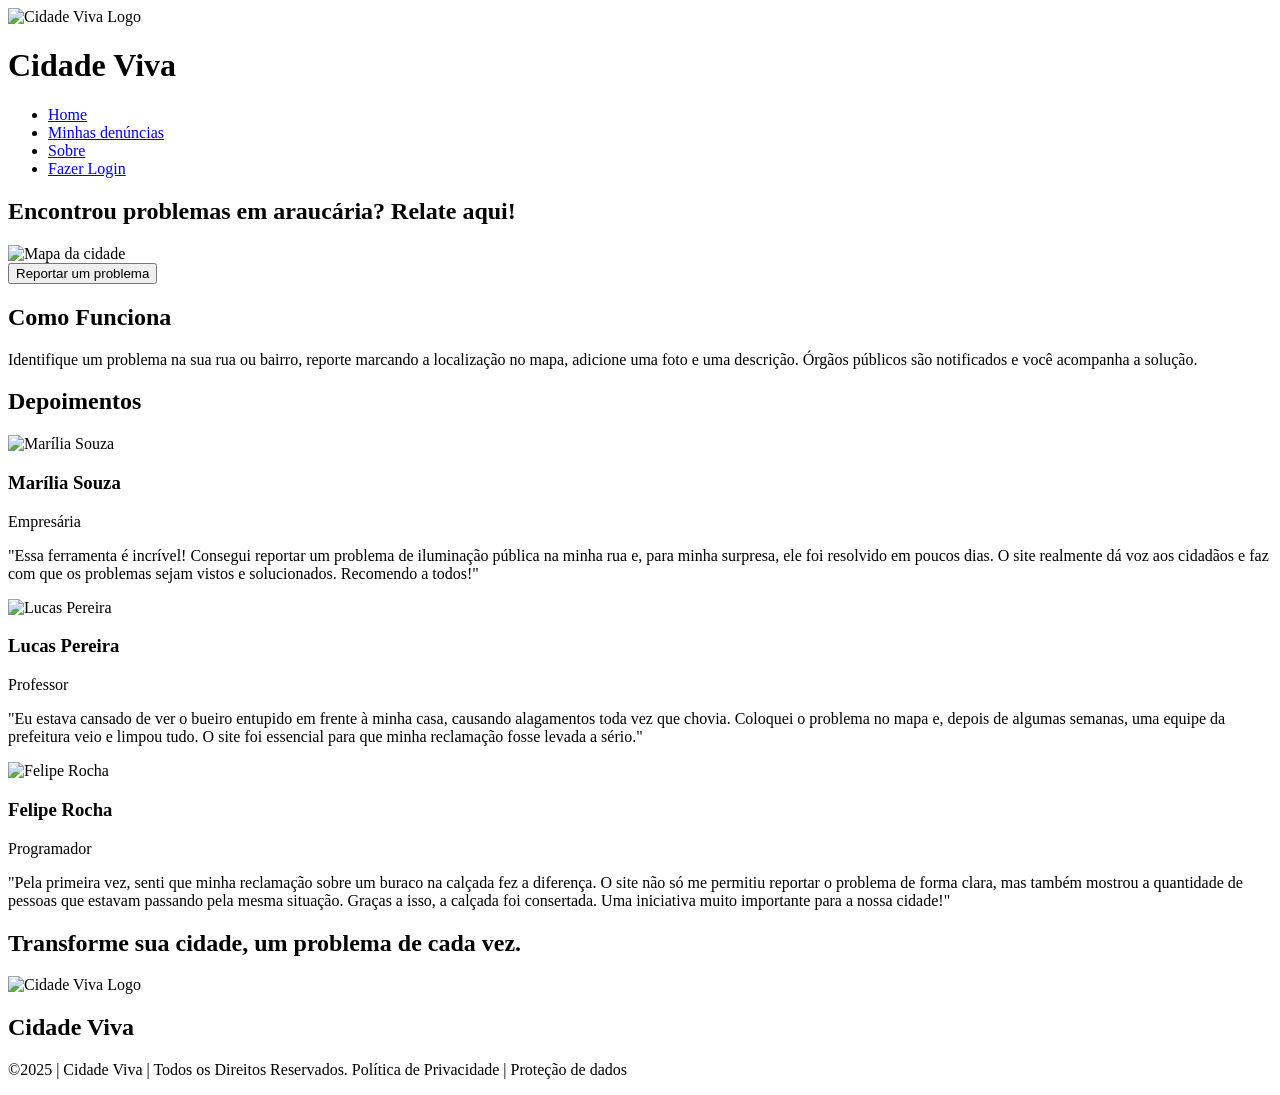
==== index.html @ b3f7cc10 "Update and rename Home.html to index.html" ====
<!DOCTYPE html>
<html lang="en">
    <head>
        <meta charset="UTF-8" />
        <meta name="viewport" content="width=device-width, initial-scale=1.0" />
        <title>My Webcrumbs Plugin</title>
        <link rel="preconnect" href="https://fonts.googleapis.com">
<link rel="preconnect" href="https://fonts.gstatic.com" crossorigin>
<link href="https://fonts.googleapis.com/css2?family=Jost:ital,wght@0,100..900;1,100..900&display=swap" rel="stylesheet">
    </head>
    <body>
        <div id="webcrumbs">
            <div class="bg-[#d9d9d9] min-h-screen">
                <header class="bg-[#ffffff] py-[20px]">
                    <div class="container mx-auto flex items-center justify-between px-[40px]">
                        <div class="flex items-center">
                            <img
                                src="/Images/cityscape.svg"
                                alt="Cidade Viva Logo"
                                class="w-[100px] h-[100px] rounded-md mr-[10px]"
                                keywords="city logo, urban development logo, municipality logo"
                            />
                            <h1 class="text-[60px] font-normal font-[&#x27;Jost&#x27;]">Cidade Viva</h1>
                        </div>
                        <nav>
                            <ul class="flex space-x-[30px]">
                                <li>
                                    <a
                                        href="#"
                                        class="text-[30px] font-normal font-[&#x27;Jost&#x27;] underline hover:text-primary-500 transition-colors"
                                        >Home</a
                                    >
                                </li>
                                <li>
                                    <a
                                        href="#"
                                        class="text-[30px] font-normal font-[&#x27;Jost&#x27;] underline hover:text-primary-500 transition-colors"
                                        >Minhas denúncias</a
                                    >
                                </li>
                                <li>
                                    <a
                                        href="#"
                                        class="text-[30px] font-normal font-[&#x27;Jost&#x27;] underline hover:text-primary-500 transition-colors"
                                        >Sobre</a
                                    >
                                </li>
                                <li>
                                    <a
                                        href="#"
                                        class="text-[30px] font-normal font-[&#x27;Jost&#x27;] underline hover:text-primary-500 transition-colors"
                                        >Fazer Login</a
                                    >
                                </li>
                            </ul>
                        </nav>
                    </div>
                </header>
                <main>
                    <section class="py-[20px] px-[40px]">
                        <h2
                            class="text-[45px] font-normal font-[&#x27;Jost&#x27;] text-[#171515] mb-[20px] max-w-[728px]"
                        >
                            Encontrou problemas em araucária? Relate aqui!
                        </h2>
                        <div
                            class="bg-[#aaaaaa] w-[850px] h-[400px] mx-auto mb-[30px] rounded-md shadow-lg overflow-hidden"
                        >
                            <img
                                src="https://placehold.co/850x400"
                                alt="Mapa da cidade"
                                class="w-full h-full object-cover"
                                keywords="city map, urban area, municipality map"
                            />
                        </div>
                        <div class="flex justify-center mb-[40px]">
                            <button
                                class="bg-[#959191] text-[#000000] font-[&#x27;Jost&#x27;] text-[55px] py-[10px] px-[20px] rounded-[7px] hover:bg-[#858181] transition-colors transform hover:scale-[1.02] duration-300"
                            >
                                Reportar um problema
                            </button>
                        </div>
                    </section>
                    <section class="px-[40px] mb-[40px]">
                        <h2 class="text-[55px] font-normal font-[&#x27;Jost&#x27;] mb-[20px]">Como Funciona</h2>
                        <p class="text-[40px] font-normal font-[&#x27;Jost&#x27;] max-w-[1290px] mb-[30px]">
                            Identifique um problema na sua rua ou bairro, reporte marcando a localização no mapa,
                            adicione uma foto e uma descrição. Órgãos públicos são notificados e você acompanha a
                            solução.
                        </p>
                    </section>
                    <section class="mb-[40px]">
                        <div class="bg-[#5e5959cf] py-[20px]">
                            <h2 class="text-[55px] font-normal font-[&#x27;Jost&#x27;] text-center">Depoimentos</h2>
                        </div>
                        <div class="container mx-auto px-[40px] py-[30px]">
                            <div class="grid grid-cols-1 md:grid-cols-2 lg:grid-cols-3 gap-[30px]">
                                <div
                                    class="bg-[#4f4b4b] p-[15px] rounded-md h-[400px] hover:shadow-xl transition-shadow transform hover:translate-y-[-5px] duration-300"
                                >
                                    <div class="flex items-center mb-[20px]">
                                        <img
                                            src="/Images/marilia.jpg"
                                            alt="Marília Souza"
                                            class="w-[60px] h-[60px] rounded-full mr-[10px]"
                                            keywords="woman profile, professional headshot, female user"
                                        />
                                        <div>
                                            <h3 class="text-[15px] font-normal font-[&#x27;Jost&#x27;] text-[#ffffff]">
                                                Marília Souza
                                            </h3>
                                            <p class="text-[12px] font-normal font-[&#x27;Jost&#x27;] text-[#ffffff]">
                                                Empresária
                                            </p>
                                        </div>
                                    </div>
                                    <p
                                        class="text-[15px] font-normal font-[&#x27;Jost&#x27;] text-[#ffffff] leading-[21.675px]"
                                    >
                                        &quot;Essa ferramenta é incrível! Consegui reportar um problema de iluminação
                                        pública na minha rua e, para minha surpresa, ele foi resolvido em poucos dias. O
                                        site realmente dá voz aos cidadãos e faz com que os problemas sejam vistos e
                                        solucionados. Recomendo a todos!&quot;
                                    </p>
                                </div>
                                <div
                                    class="bg-[#4f4b4b] p-[15px] rounded-md h-[400px] hover:shadow-xl transition-shadow transform hover:translate-y-[-5px] duration-300"
                                >
                                    <div class="flex items-center mb-[20px]">
                                        <img
                                            src="/Images/lucas.jpg"
                                            alt="Lucas Pereira"
                                            class="w-[60px] h-[60px] rounded-full mr-[10px]"
                                            keywords="man profile, professional headshot, male user"
                                        />
                                        <div>
                                            <h3 class="text-[15px] font-normal font-[&#x27;Jost&#x27;] text-[#ffffff]">
                                                Lucas Pereira
                                            </h3>
                                            <p class="text-[12px] font-normal font-[&#x27;Jost&#x27;] text-[#ffffff]">
                                                Professor
                                            </p>
                                        </div>
                                    </div>
                                    <p
                                        class="text-[15px] font-normal font-[&#x27;Jost&#x27;] text-[#ffffff] leading-[21.675px]"
                                    >
                                        &quot;Eu estava cansado de ver o bueiro entupido em frente à minha casa,
                                        causando alagamentos toda vez que chovia. Coloquei o problema no mapa e, depois
                                        de algumas semanas, uma equipe da prefeitura veio e limpou tudo. O site foi
                                        essencial para que minha reclamação fosse levada a sério.&quot;
                                    </p>
                                </div>
                                <div
                                    class="bg-[#4f4b4b] p-[15px] rounded-md h-[400px] hover:shadow-xl transition-shadow transform hover:translate-y-[-5px] duration-300"
                                >
                                    <div class="flex items-center mb-[20px]">
                                        <img
                                            src="/Images/felipe.jpg"
                                            alt="Felipe Rocha"
                                            class="w-[60px] h-[60px] rounded-full mr-[10px]"
                                            keywords="man profile, professional headshot, male user"
                                        />
                                        <div>
                                            <h3 class="text-[15px] font-normal font-[&#x27;Jost&#x27;] text-[#ffffff]">
                                                Felipe Rocha
                                            </h3>
                                            <p class="text-[12px] font-normal font-[&#x27;Jost&#x27;] text-[#ffffff]">
                                                Programador
                                            </p>
                                        </div>
                                    </div>
                                    <p
                                        class="text-[15px] font-normal font-[&#x27;Jost&#x27;] text-[#ffffff] leading-[21.675px]"
                                    >
                                        &quot;Pela primeira vez, senti que minha reclamação sobre um buraco na calçada
                                        fez a diferença. O site não só me permitiu reportar o problema de forma clara,
                                        mas também mostrou a quantidade de pessoas que estavam passando pela mesma
                                        situação. Graças a isso, a calçada foi consertada. Uma iniciativa muito
                                        importante para a nossa cidade!&quot;
                                    </p>
                                </div>
                            </div>
                        </div>
                    </section>
                    <section class="py-[30px] px-[40px]">
                        <h2 class="text-[50px] font-normal font-[&#x27;Jost&#x27;] underline mb-[40px]">
                            Transforme sua cidade, um problema de cada vez.
                        </h2>
                    </section>
                </main>
                <footer class="bg-[#5e5959cf] py-[30px]">
                    <div class="container mx-auto px-[40px]">
                        <div class="flex justify-between items-center">
                            <div class="flex items-center">
                                <img
                                    src="/Images/cityscape.svg"
                                    alt="Cidade Viva Logo"
                                    class="w-[90px] h-[90px] rounded-md mr-[10px]"
                                    keywords="city logo, urban development logo, municipality logo"
                                />
                                <h2 class="text-[50px] font-normal font-[&#x27;Jost&#x27;]">Cidade Viva</h2>
                            </div>
                            <div class="max-w-[578px]">
                                <p class="text-[25px] font-normal font-[&#x27;Jost&#x27;] text-[#ffffff] text-right">
                                    ©2025 | Cidade Viva | Todos os Direitos Reservados. Política de Privacidade |
                                    Proteção de dados
                                </p>
                            </div>
                        </div>
                    </div>
                </footer>
            </div>
        </div>

        <script src="https://cdn.tailwindcss.com"></script>
        <script>
            tailwind.config = {
                content: ["./src/**/*.{html,js}"],
                theme: {
                    name: "Bluewave",
                    fontFamily: {
                        sans: [
                            "Open Sans",
                            "ui-sans-serif",
                            "system-ui",
                            "sans-serif",
                            '"Apple Color Emoji"',
                            '"Segoe UI Emoji"',
                            '"Segoe UI Symbol"',
                            '"Noto Color Emoji"'
                        ]
                    },
                    extend: {
                        fontFamily: {
                            title: [
                                "Lato",
                                "ui-sans-serif",
                                "system-ui",
                                "sans-serif",
                                '"Apple Color Emoji"',
                                '"Segoe UI Emoji"',
                                '"Segoe UI Symbol"',
                                '"Noto Color Emoji"'
                            ],
                            body: [
                                "Open Sans",
                                "ui-sans-serif",
                                "system-ui",
                                "sans-serif",
                                '"Apple Color Emoji"',
                                '"Segoe UI Emoji"',
                                '"Segoe UI Symbol"',
                                '"Noto Color Emoji"'
                            ]
                        },
                        colors: {
                            neutral: {
                                50: "#f7f7f7",
                                100: "#eeeeee",
                                200: "#e0e0e0",
                                300: "#cacaca",
                                400: "#b1b1b1",
                                500: "#999999",
                                600: "#7f7f7f",
                                700: "#676767",
                                800: "#545454",
                                900: "#464646",
                                950: "#282828"
                            },
                            primary: {
                                50: "#f3f1ff",
                                100: "#e9e5ff",
                                200: "#d5cfff",
                                300: "#b7a9ff",
                                400: "#9478ff",
                                500: "#7341ff",
                                600: "#631bff",
                                700: "#611bf8",
                                800: "#4607d0",
                                900: "#3c08aa",
                                950: "#220174",
                                DEFAULT: "#611bf8"
                            }
                        }
                    },
                    fontSize: {
                        xs: ["12px", {lineHeight: "19.200000000000003px"}],
                        sm: ["14px", {lineHeight: "21px"}],
                        base: ["16px", {lineHeight: "25.6px"}],
                        lg: ["18px", {lineHeight: "27px"}],
                        xl: ["20px", {lineHeight: "28px"}],
                        "2xl": ["24px", {lineHeight: "31.200000000000003px"}],
                        "3xl": ["30px", {lineHeight: "36px"}],
                        "4xl": ["36px", {lineHeight: "41.4px"}],
                        "5xl": ["48px", {lineHeight: "52.800000000000004px"}],
                        "6xl": ["60px", {lineHeight: "66px"}],
                        "7xl": ["72px", {lineHeight: "75.60000000000001px"}],
                        "8xl": ["96px", {lineHeight: "100.80000000000001px"}],
                        "9xl": ["128px", {lineHeight: "134.4px"}]
                    },
                    borderRadius: {
                        none: "0px",
                        sm: "6px",
                        DEFAULT: "12px",
                        md: "18px",
                        lg: "24px",
                        xl: "36px",
                        "2xl": "48px",
                        "3xl": "72px",
                        full: "9999px"
                    },
                    spacing: {
                        0: "0px",
                        1: "4px",
                        2: "8px",
                        3: "12px",
                        4: "16px",
                        5: "20px",
                        6: "24px",
                        7: "28px",
                        8: "32px",
                        9: "36px",
                        10: "40px",
                        11: "44px",
                        12: "48px",
                        14: "56px",
                        16: "64px",
                        20: "80px",
                        24: "96px",
                        28: "112px",
                        32: "128px",
                        36: "144px",
                        40: "160px",
                        44: "176px",
                        48: "192px",
                        52: "208px",
                        56: "224px",
                        60: "240px",
                        64: "256px",
                        72: "288px",
                        80: "320px",
                        96: "384px",
                        px: "1px",
                        0.5: "2px",
                        1.5: "6px",
                        2.5: "10px",
                        3.5: "14px"
                    }
                },
                plugins: [],
                important: "#webcrumbs"
            }
        </script>
    </body>
</html>
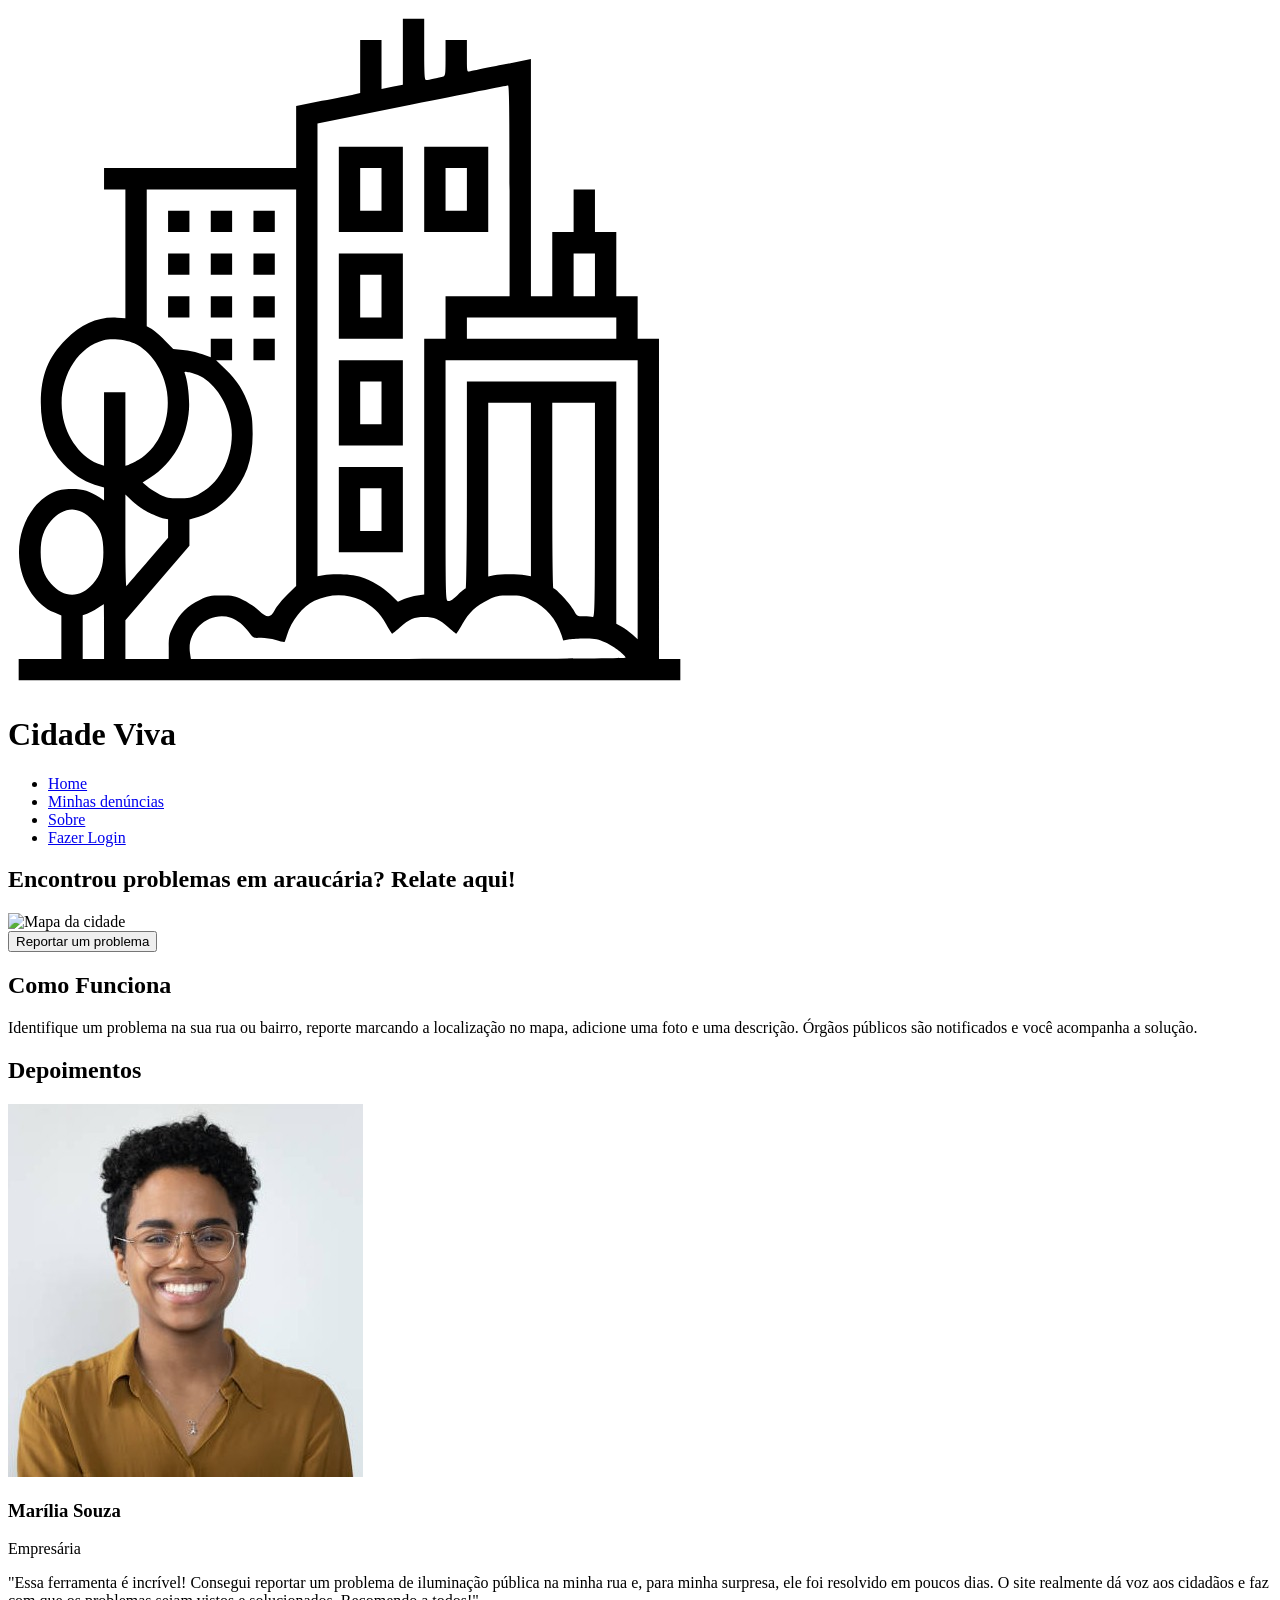
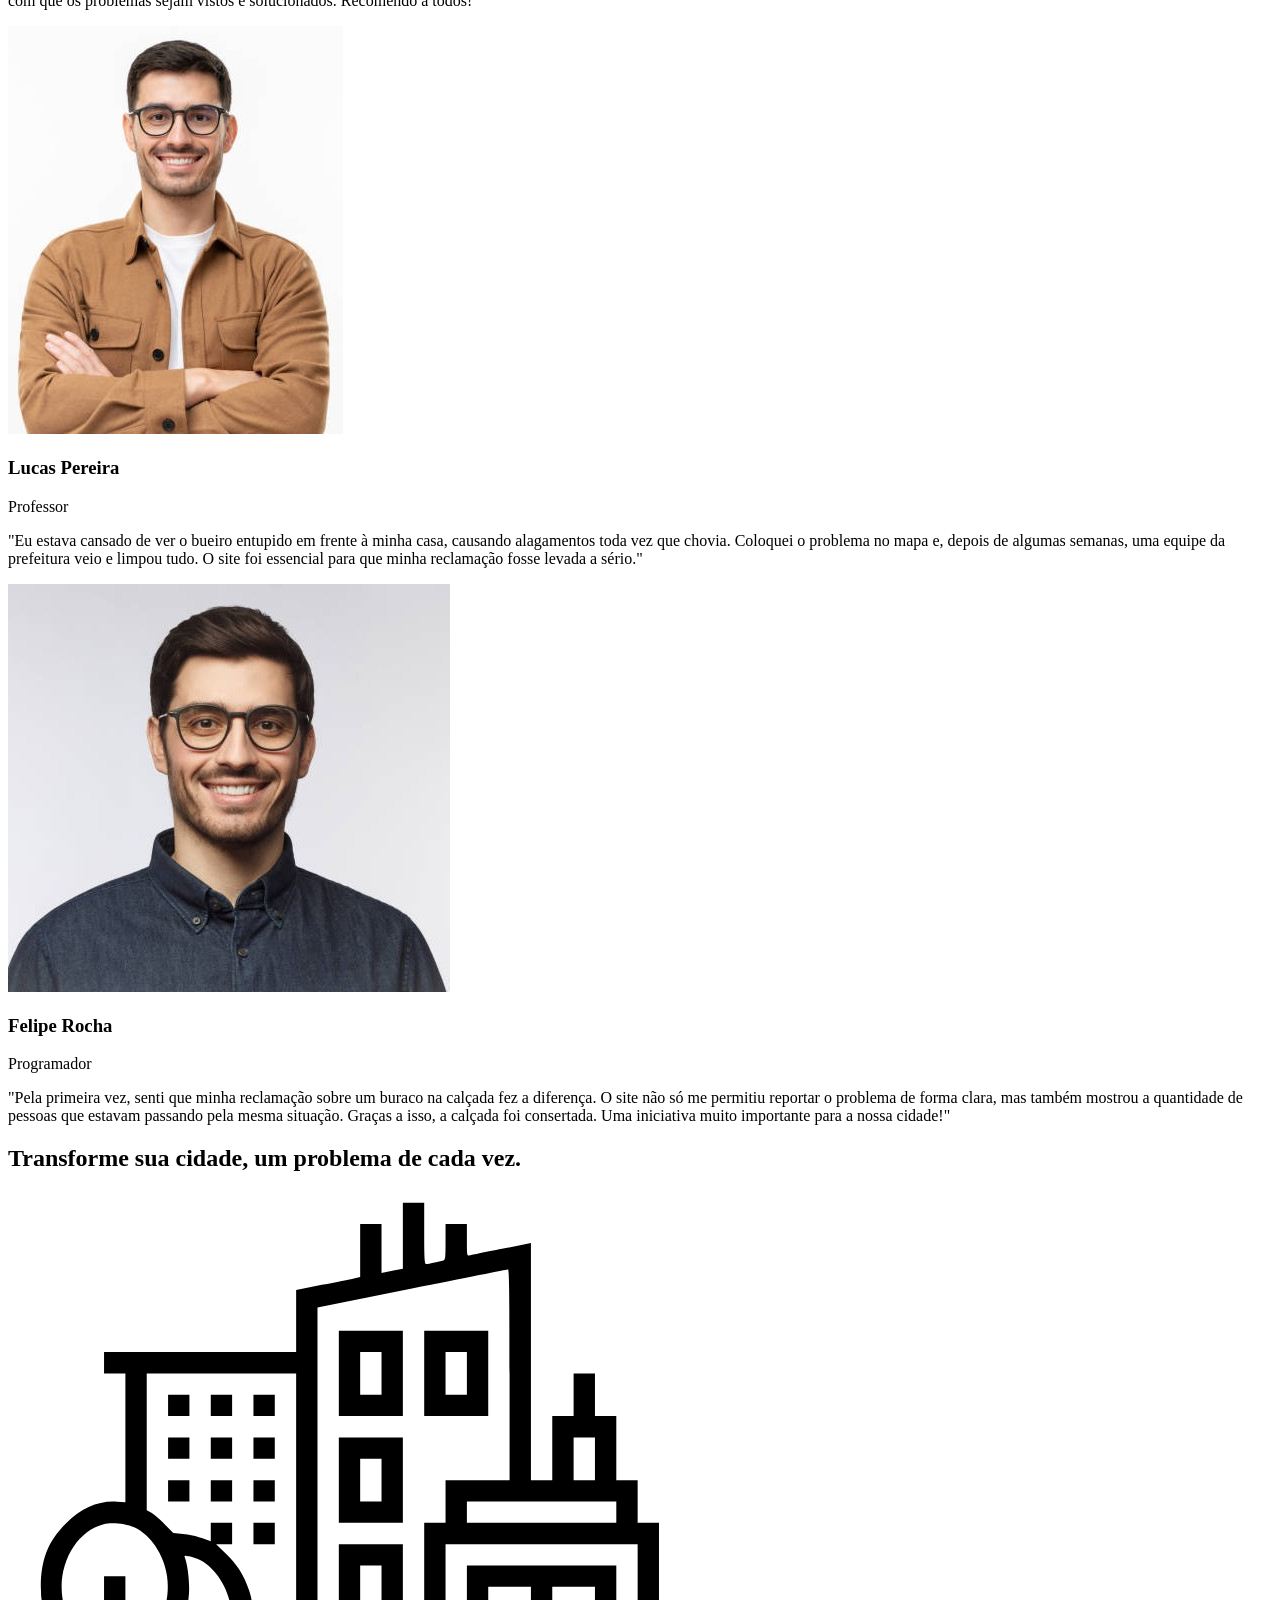
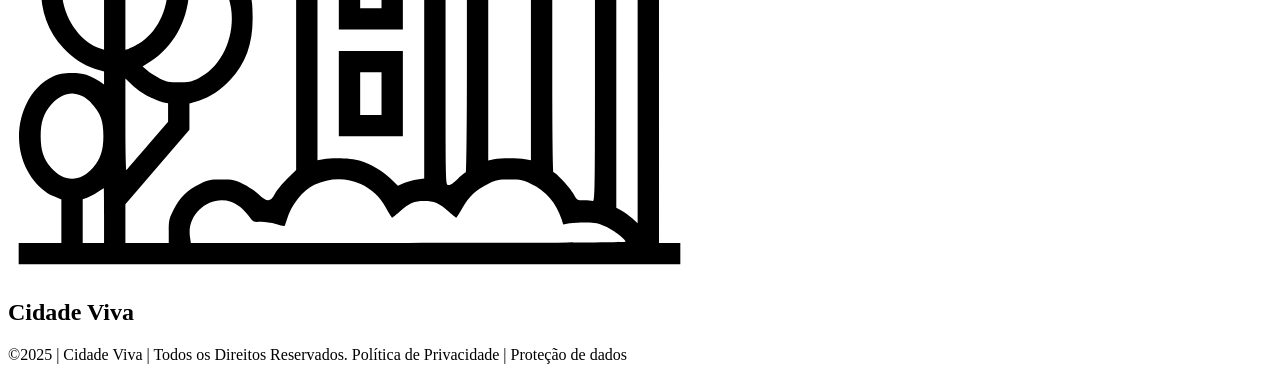
==== commit 434fef47: "Update index.html" ====
--- a/index.html
+++ b/index.html
@@ -15,7 +15,7 @@
                     <div class="container mx-auto flex items-center justify-between px-[40px]">
                         <div class="flex items-center">
                             <img
-                                src="/Images/cityscape.svg"
+                                src="cityscape.svg"
                                 alt="Cidade Viva Logo"
                                 class="w-[100px] h-[100px] rounded-md mr-[10px]"
                                 keywords="city logo, urban development logo, municipality logo"
@@ -100,7 +100,7 @@
                                 >
                                     <div class="flex items-center mb-[20px]">
                                         <img
-                                            src="/Images/marilia.jpg"
+                                            src="marilia.jpg"
                                             alt="Marília Souza"
                                             class="w-[60px] h-[60px] rounded-full mr-[10px]"
                                             keywords="woman profile, professional headshot, female user"
@@ -128,7 +128,7 @@
                                 >
                                     <div class="flex items-center mb-[20px]">
                                         <img
-                                            src="/Images/lucas.jpg"
+                                            src="lucas.jpg"
                                             alt="Lucas Pereira"
                                             class="w-[60px] h-[60px] rounded-full mr-[10px]"
                                             keywords="man profile, professional headshot, male user"
@@ -156,7 +156,7 @@
                                 >
                                     <div class="flex items-center mb-[20px]">
                                         <img
-                                            src="/Images/felipe.jpg"
+                                            src="felipe.jpg"
                                             alt="Felipe Rocha"
                                             class="w-[60px] h-[60px] rounded-full mr-[10px]"
                                             keywords="man profile, professional headshot, male user"
@@ -194,7 +194,7 @@
                         <div class="flex justify-between items-center">
                             <div class="flex items-center">
                                 <img
-                                    src="/Images/cityscape.svg"
+                                    src="cityscape.svg"
                                     alt="Cidade Viva Logo"
                                     class="w-[90px] h-[90px] rounded-md mr-[10px]"
                                     keywords="city logo, urban development logo, municipality logo"
@@ -354,3 +354,4 @@
         </script>
     </body>
 </html>
+
